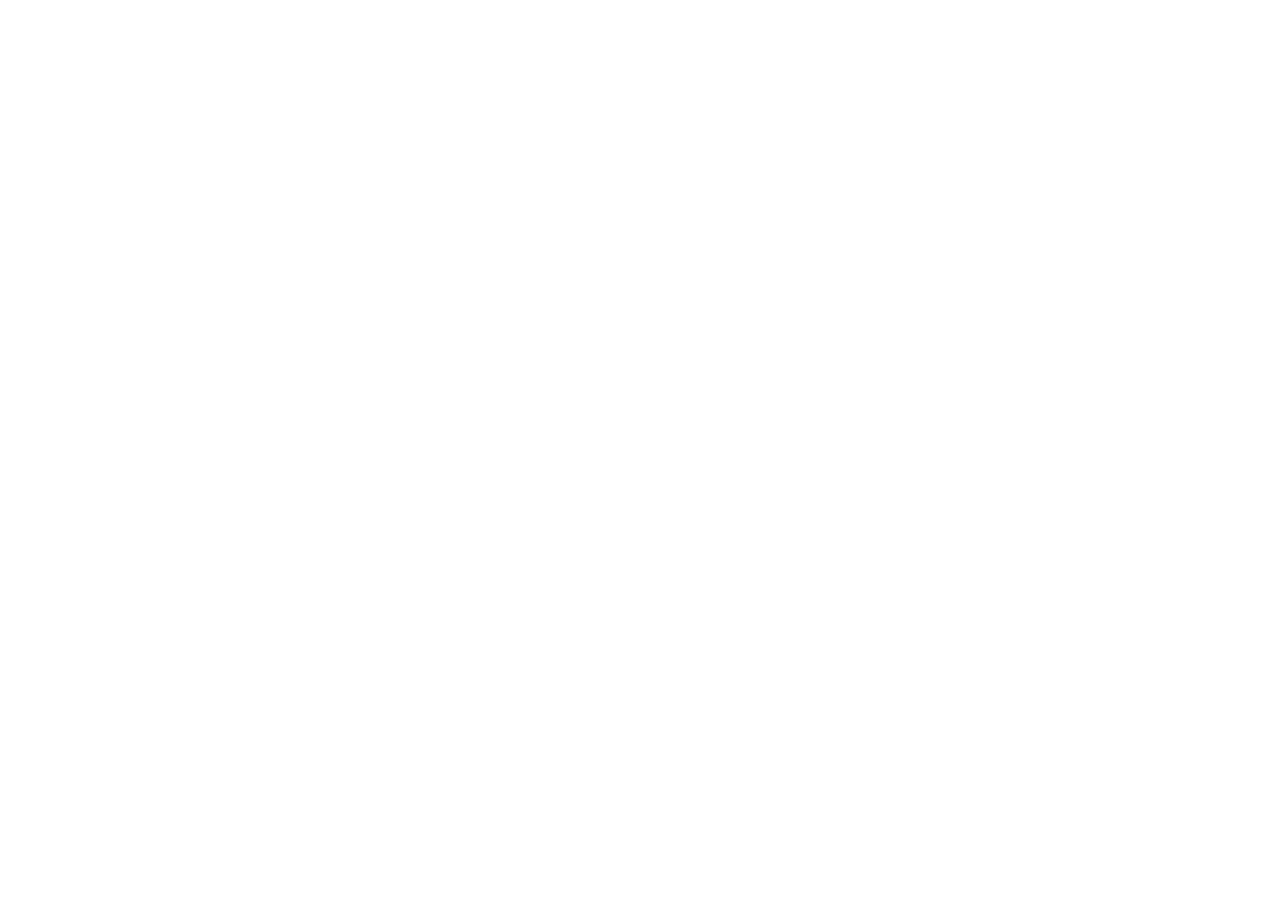
==== index.html @ 8bd8ee98 "Criei a pagina principal" ====
<!DOCTYPE html>
<html lang="pt-br">
<head>
    <meta charset="UTF-8">
    <meta http-equiv="X-UA-Compatible" content="IE=edge">
    <meta name="viewport" content="width=device-width, initial-scale=1.0">
    <link rel="shortcut icon" href="favicon.ico" type="image/x-icon">
    <title>Projeto Redes Social</title>
</head>
<body>
    <h1></h1>
</body>
</html>
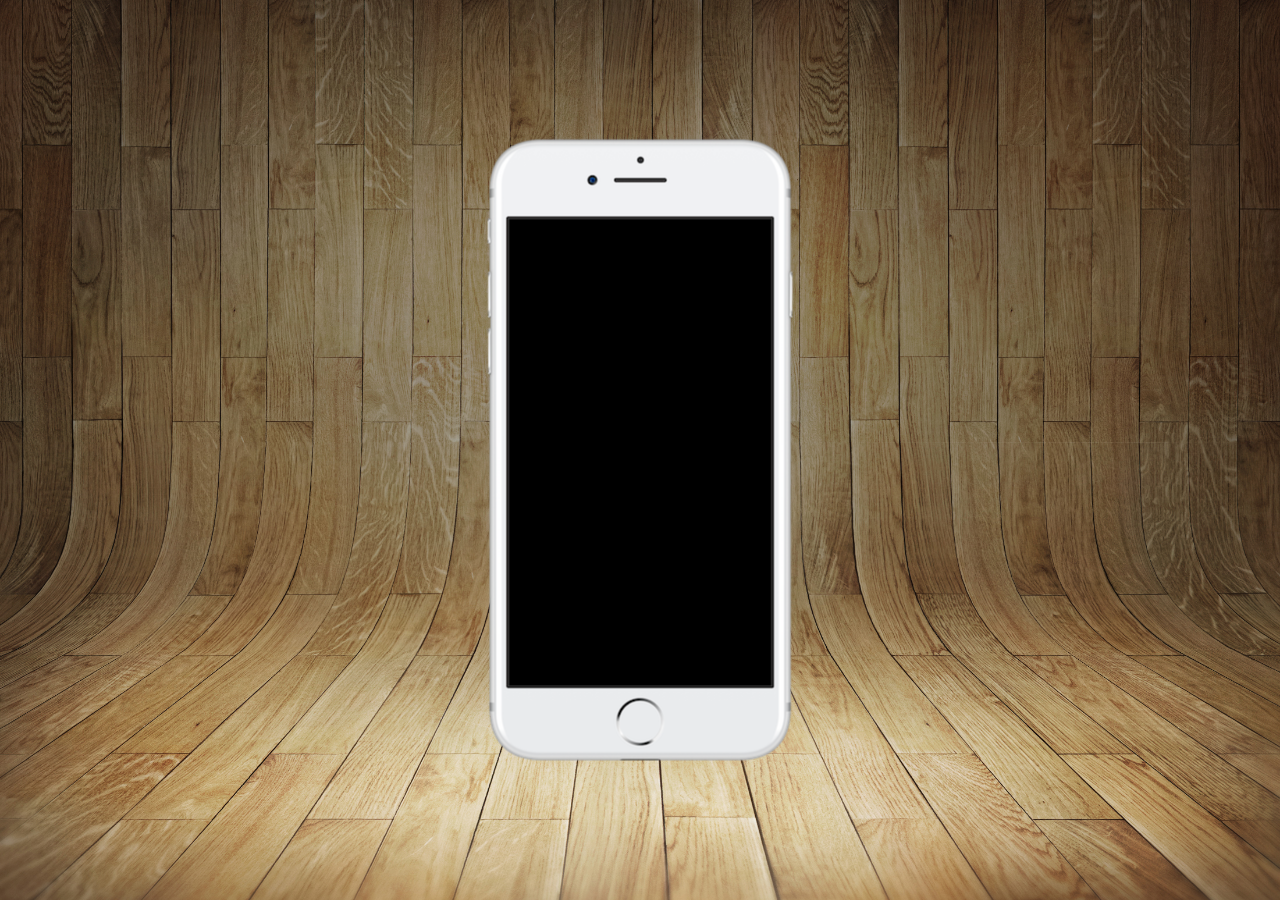
==== commit c4c960cd: "tela principal" ====
--- a/index.html
+++ b/index.html
@@ -5,9 +5,17 @@
     <meta http-equiv="X-UA-Compatible" content="IE=edge">
     <meta name="viewport" content="width=device-width, initial-scale=1.0">
     <link rel="shortcut icon" href="favicon.ico" type="image/x-icon">
+    <link rel="stylesheet" href="estilos/style.css">
     <title>Projeto Redes Social</title>
 </head>
 <body>
-    <h1></h1>
+    <main>
+        <section id="telefone">
+        
+        </section>
+        <section id="redes-sociais">
+
+        </section>
+    </main>
 </body>
 </html>--- a/estilos/style.css
+++ b/estilos/style.css
@@ -0,0 +1,35 @@
+@charset "UTF-8";
+
+* {
+    margin: 0px;
+    padding: 0px;
+    font-family: Arial, Helvetica, sans-serif;
+}
+
+html, body {
+    height: 100vh;
+    width: 100vw;
+    background-color: black;
+}
+
+body {
+    background: url('../imagens/fundo-madeira.jpg') no-repeat top center;
+    background-size: cover;
+    background-attachment: fixed;
+}
+
+main {
+    position: relative;
+    height: 100vh;
+    
+}
+
+section#telefone {
+    position: absolute; 
+    top: 50%;
+    left: 50%;
+    transform: translate(-50%, -50%);
+    height: 627px;
+    width: 311px;
+    background: url('../imagens/frame-iphone.png') no-repeat;
+}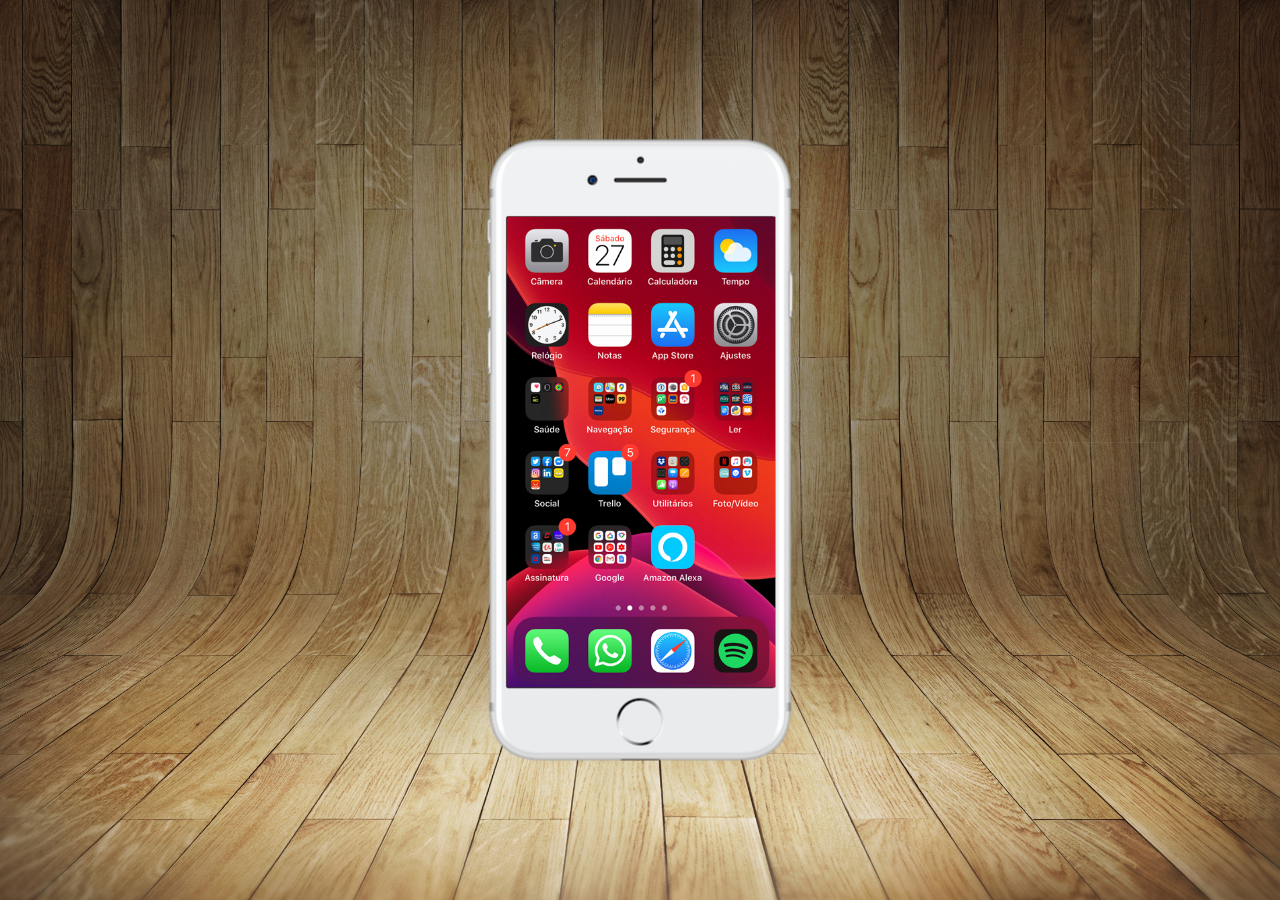
==== commit 8169b26a: "criei a tela home" ====
--- a/index.html
+++ b/index.html
@@ -11,7 +11,7 @@
 <body>
     <main>
         <section id="telefone">
-        
+             <iframe src="home.html" name="tela" id="tela" frameborder="0"></iframe>
         </section>
         <section id="redes-sociais">
 
--- a/estilos/style.css
+++ b/estilos/style.css
@@ -32,4 +32,13 @@
     height: 627px;
     width: 311px;
     background: url('../imagens/frame-iphone.png') no-repeat;
+}
+
+iframe#tela {
+    position: relative;
+    top: 80px;
+    left: 22px;
+    width: 269px;
+    height: 471px;
+   
 }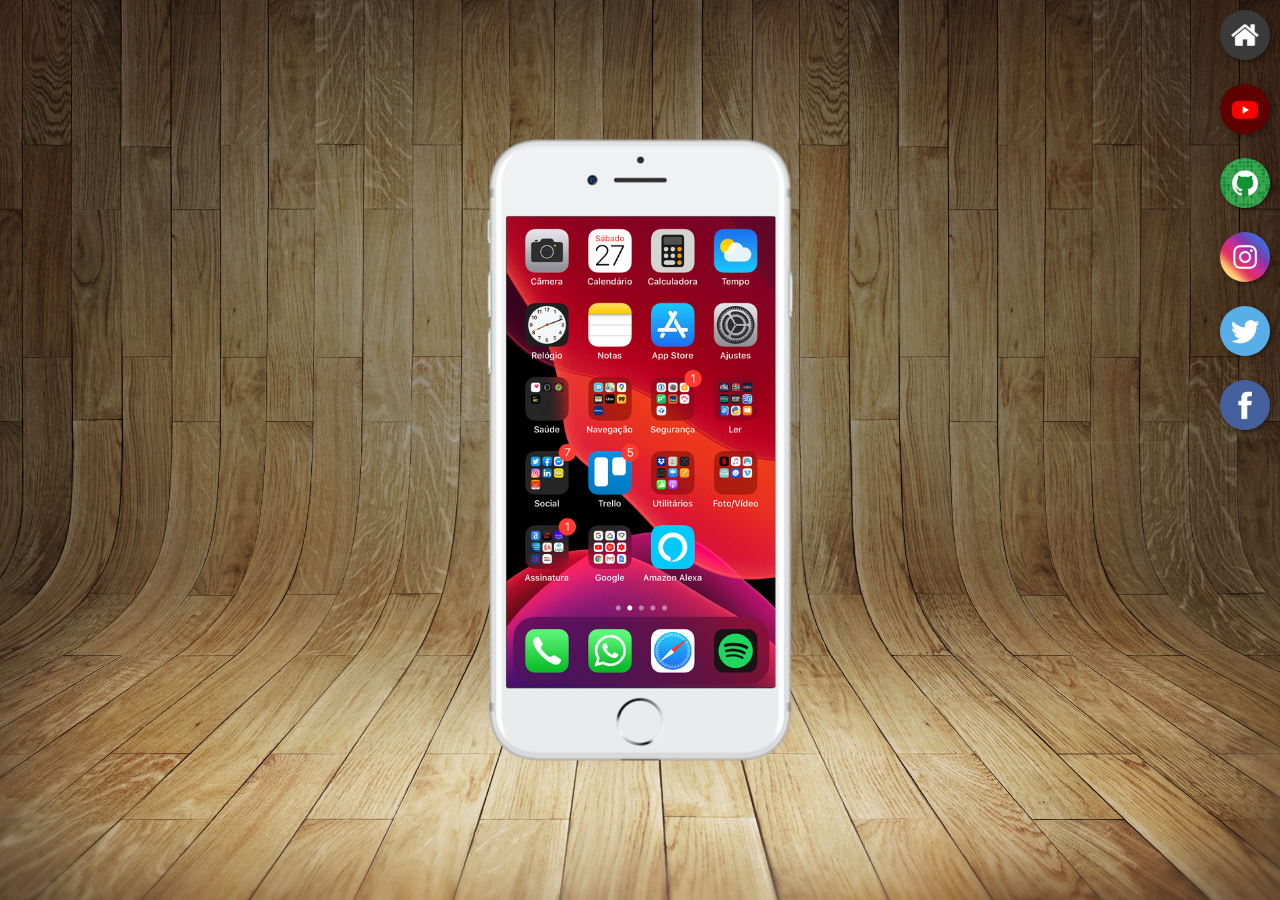
==== commit a22757b0: "Botões na Esquerda" ====
--- a/index.html
+++ b/index.html
@@ -11,10 +11,17 @@
 <body>
     <main>
         <section id="telefone">
-             <iframe src="home.html" name="tela" id="tela" frameborder="0"></iframe>
+             <iframe src="home.html" name="tela" id="tela" frameborder="0">
+                Seu navegador não é compativel com isso.
+             </iframe>
         </section>
         <section id="redes-sociais">
-
+             <a href="#" target="tela"><img src="imagens/logo-home.jpg" alt="Home"></a><br>
+             <a href="#" target="tela"><img src="imagens/logo-youtube.jpg" alt="Youtube"></a><br>
+             <a href="#" target="tela"><img src="imagens/logo-github.jpg" alt="GitHub"></a><br>
+             <a href="#" target="tela"><img src="imagens/logo-instagram.jpg" alt="Twitter"></a><br>
+             <a href="#" target="tela"><img src="imagens/logo-twitter.jpg" alt="Instagram"></a><br>
+             <a href="#" target="tela"><img src="imagens/logo-facebook.jpg" alt="Facebook"></a>
         </section>
     </main>
 </body>
--- a/estilos/style.css
+++ b/estilos/style.css
@@ -40,5 +40,23 @@
     left: 22px;
     width: 269px;
     height: 471px;
-   
+}
+
+section#redes-sociais {
+    text-align: right;
+}
+
+section#redes-sociais img {
+    width: 50px;
+    margin: 10px;
+    border-radius: 50%;
+    box-shadow: 2px 2px 5px rgba(0, 0, 0, 0.400);
+    box-sizing: border-box;
+}
+
+section#redes-sociais img:hover {
+    border: 2px solid rgba(255, 255, 255, 0.637);
+    transform: translate(-3px, -3px);
+    box-shadow: 5px 5px 10px rgba(0, 0, 0, 0.637);
+    transition: transform .3s, border 1s;
 }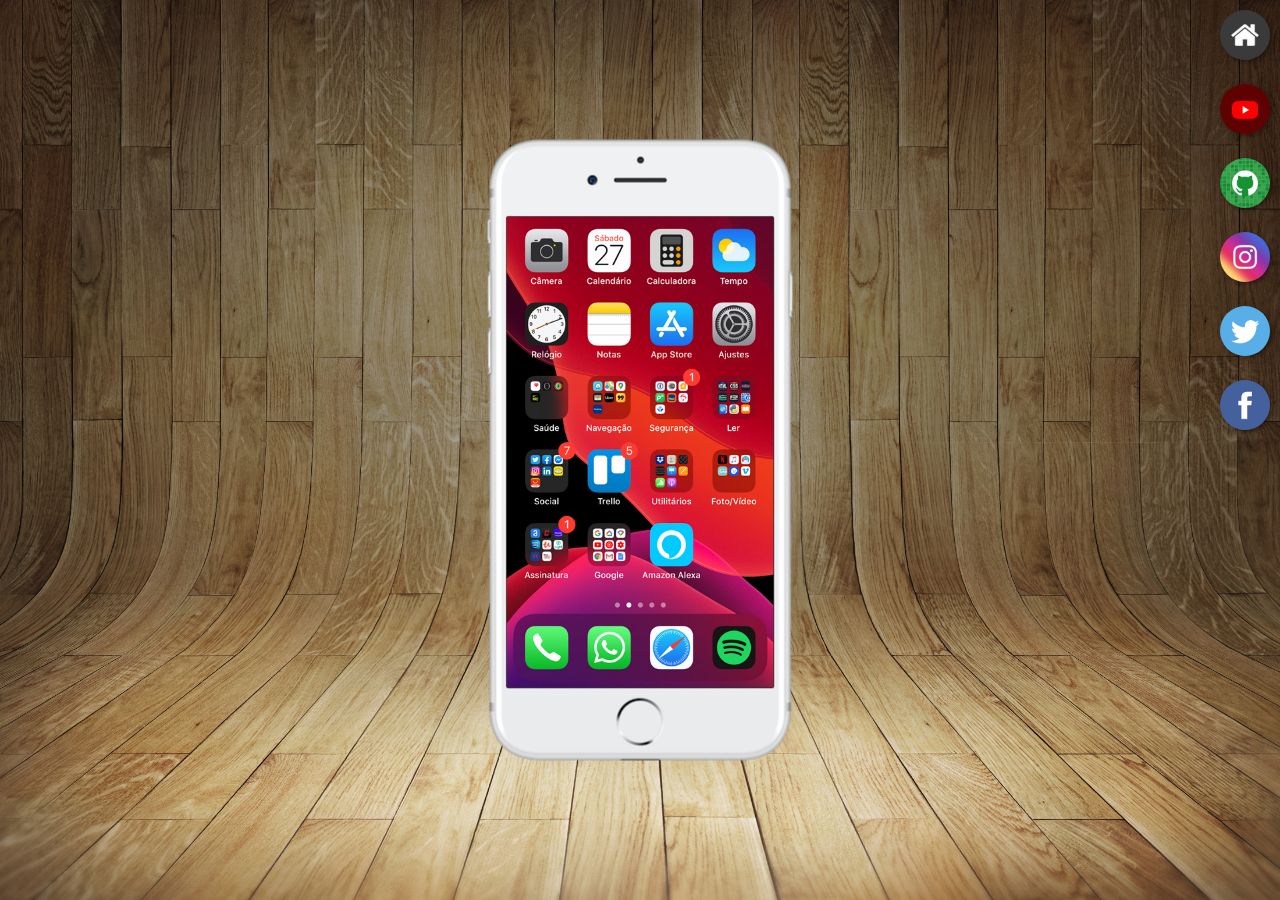
==== commit 1310a3ec: "telas sociais" ====
--- a/index.html
+++ b/index.html
@@ -16,12 +16,12 @@
              </iframe>
         </section>
         <section id="redes-sociais">
-             <a href="#" target="tela"><img src="imagens/logo-home.jpg" alt="Home"></a><br>
-             <a href="#" target="tela"><img src="imagens/logo-youtube.jpg" alt="Youtube"></a><br>
-             <a href="#" target="tela"><img src="imagens/logo-github.jpg" alt="GitHub"></a><br>
-             <a href="#" target="tela"><img src="imagens/logo-instagram.jpg" alt="Twitter"></a><br>
-             <a href="#" target="tela"><img src="imagens/logo-twitter.jpg" alt="Instagram"></a><br>
-             <a href="#" target="tela"><img src="imagens/logo-facebook.jpg" alt="Facebook"></a>
+             <a href="home.html" target="tela"><img src="imagens/logo-home.jpg" alt="Home"></a><br>
+             <a href="youtube.html" target="tela"><img src="imagens/logo-youtube.jpg" alt="Youtube"></a><br>
+             <a href="github.html" target="tela"><img src="imagens/logo-github.jpg" alt="GitHub"></a><br>
+             <a href="instagram.html" target="tela"><img src="imagens/logo-instagram.jpg" alt="Twitter"></a><br>
+             <a href="twitter.html" target="tela"><img src="imagens/logo-twitter.jpg" alt="Instagram"></a><br>
+             <a href="facebok.html" target="tela"><img src="imagens/logo-facebook.jpg" alt="Facebook"></a>
         </section>
     </main>
 </body>
--- a/estilos/style.css
+++ b/estilos/style.css
@@ -38,7 +38,7 @@
     position: relative;
     top: 80px;
     left: 22px;
-    width: 269px;
+    width: 267px;
     height: 471px;
 }
 
@@ -55,7 +55,7 @@
 }
 
 section#redes-sociais img:hover {
-    border: 2px solid rgba(255, 255, 255, 0.637);
+    border: 2px 2px solid rgba(255, 255, 255, 0.637);
     transform: translate(-3px, -3px);
     box-shadow: 5px 5px 10px rgba(0, 0, 0, 0.637);
     transition: transform .3s, border 1s;
